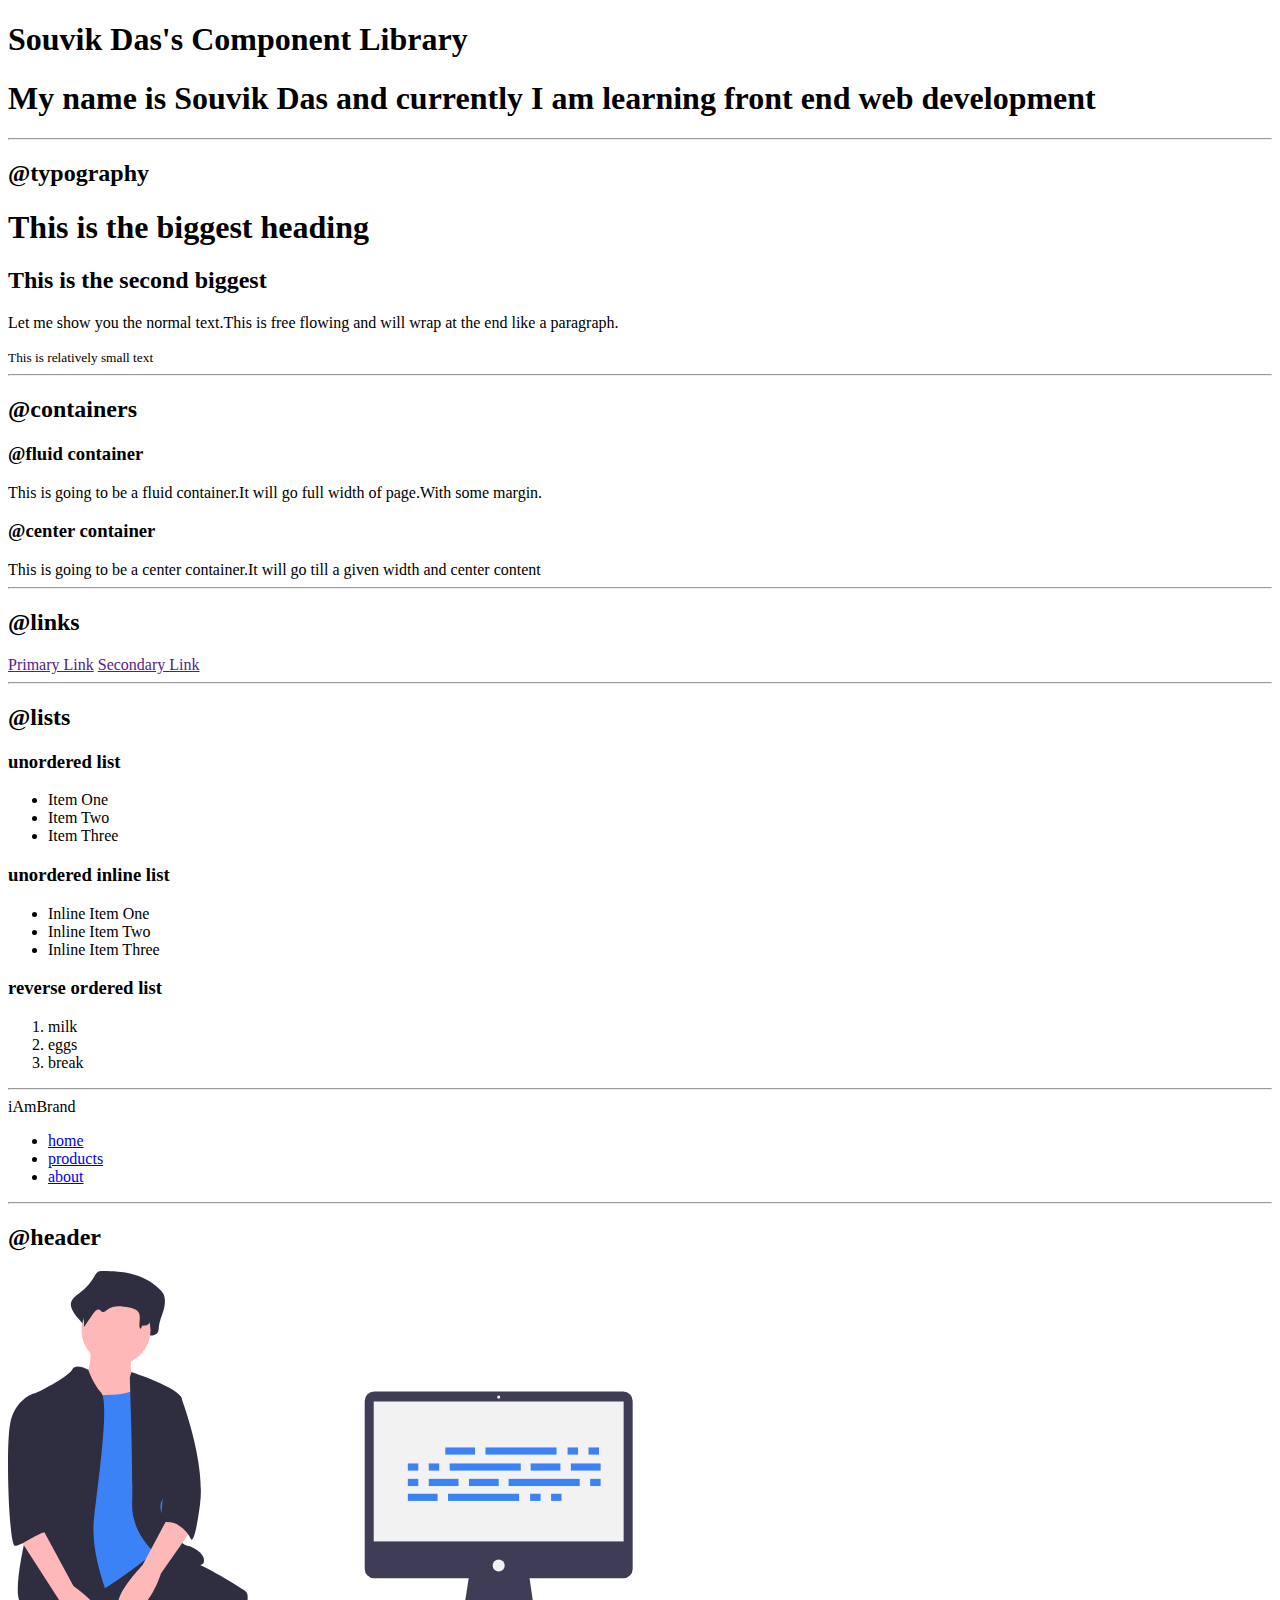
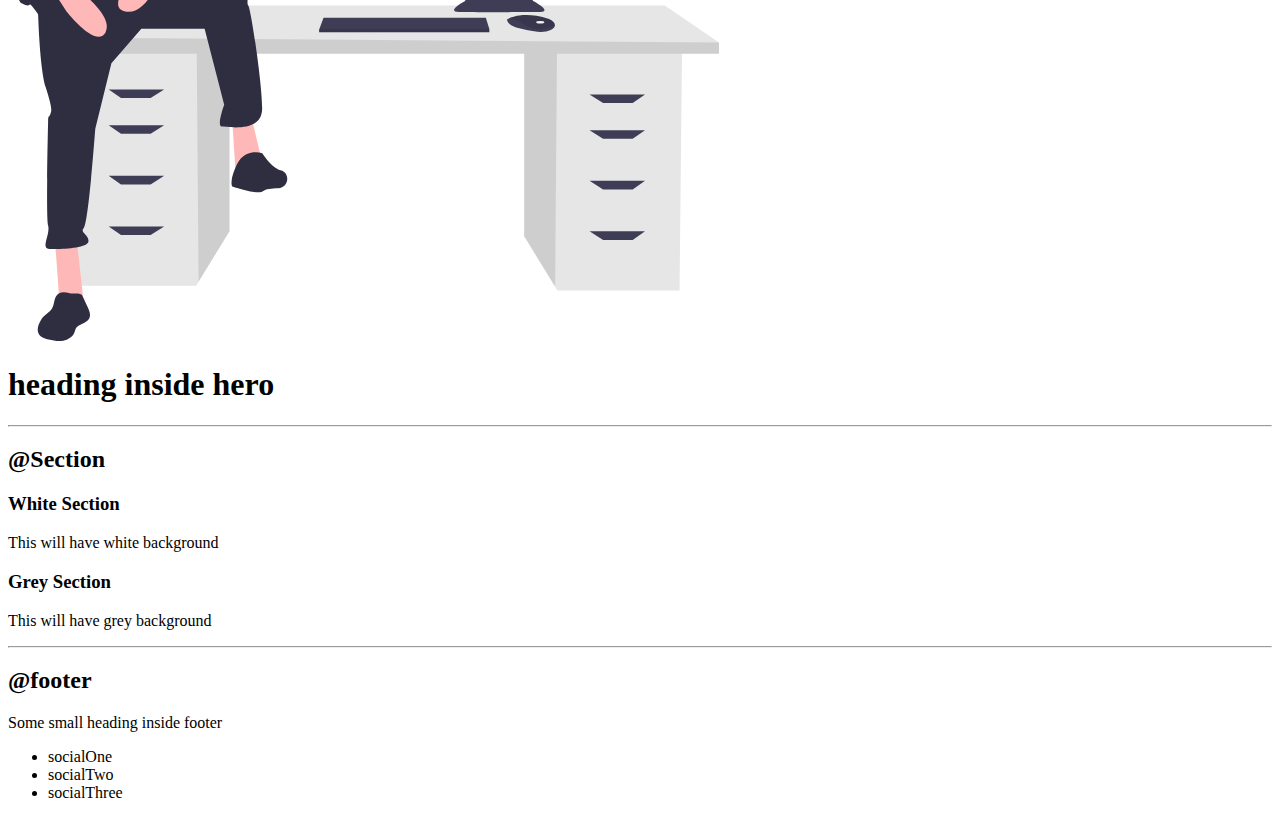
==== index.html @ 60ab934d "Initial Commit" ====
<!DOCTYPE html>
<html lang="en">
<head>
    <meta charset="UTF-8">
    <meta http-equiv="X-UA-Compatible" content="IE=edge">
    <meta name="viewport" content="width=device-width, initial-scale=1.0">
    <title>Component Library</title>
</head>
<body>
    <h1>Souvik Das's Component Library</h1>
    <h1>My name is Souvik Das and currently I am learning front end web development</h1>
    <hr>
    
    <h2>@typography</h2>
    <h1>This is the biggest heading</h1>
    <h2>This is the second biggest</h2>
    <p>Let me show you the normal text.This is free flowing and will wrap at the end like a paragraph.</p>
    <small>This is relatively small text</small>
    <hr>

    <h2>@containers</h2>
    <h3>@fluid container</h3>
    <div>This is going to be a fluid container.It will go full width of page.With some margin.</div>
    <h3>@center container</h3>
    <div>This is going to be a center container.It will go till a given width and center content</div>

    <hr>

    <h2>@links</h2>
    <a href="">Primary Link</a>
    <a href="">Secondary Link</a>

    <hr>
    <h2>@lists</h2>
    <h3>unordered list</h3>
    <ul>
        <li>Item One</li>
        <li>Item Two</li>
        <li>Item Three</li>
    </ul>

    <h3>unordered inline list</h3>

    <ul>
        <li>Inline Item One</li>
        <li>Inline Item Two</li>
        <li>Inline Item Three</li>
    </ul>
 
    <h3>reverse ordered list</h3>
    <ol>
        <li>milk</li>
        <li>eggs</li>
        <li>break</li>
    </ol>

    <hr>
    <nav>
        <div>iAmBrand</div>
        <ul>
            <li>
                <a href="/">home</a>
            </li>
            <li>
                <a href="/">products</a>
            </li>
            <li>
                <a href="/">about</a>
            </li>
        </ul>
    </nav>
    <hr>
    <h2>@header</h2>

    <header>
        <img src="images/hero.svg" alt="">
        <h1>heading inside hero</h1>
    </header>
    <hr>
    <h2>@Section</h2>
    <section>
        <h3>White Section</h3>
        <p>This will have white background</p>
    </section>
    <section>
        <h3>Grey Section</h3>
        <p>This will have grey background</p>
    </section>
    <hr>

    <h2>@footer</h2>
    <footer>
        <div>Some small heading inside footer</div>
        <ul>
            <li>socialOne</li>
            <li>socialTwo</li>
            <li>socialThree</li>
        </ul>
    </footer>
    <!-- <div style="height: 30vh;"></div> -->

</body>
</html>
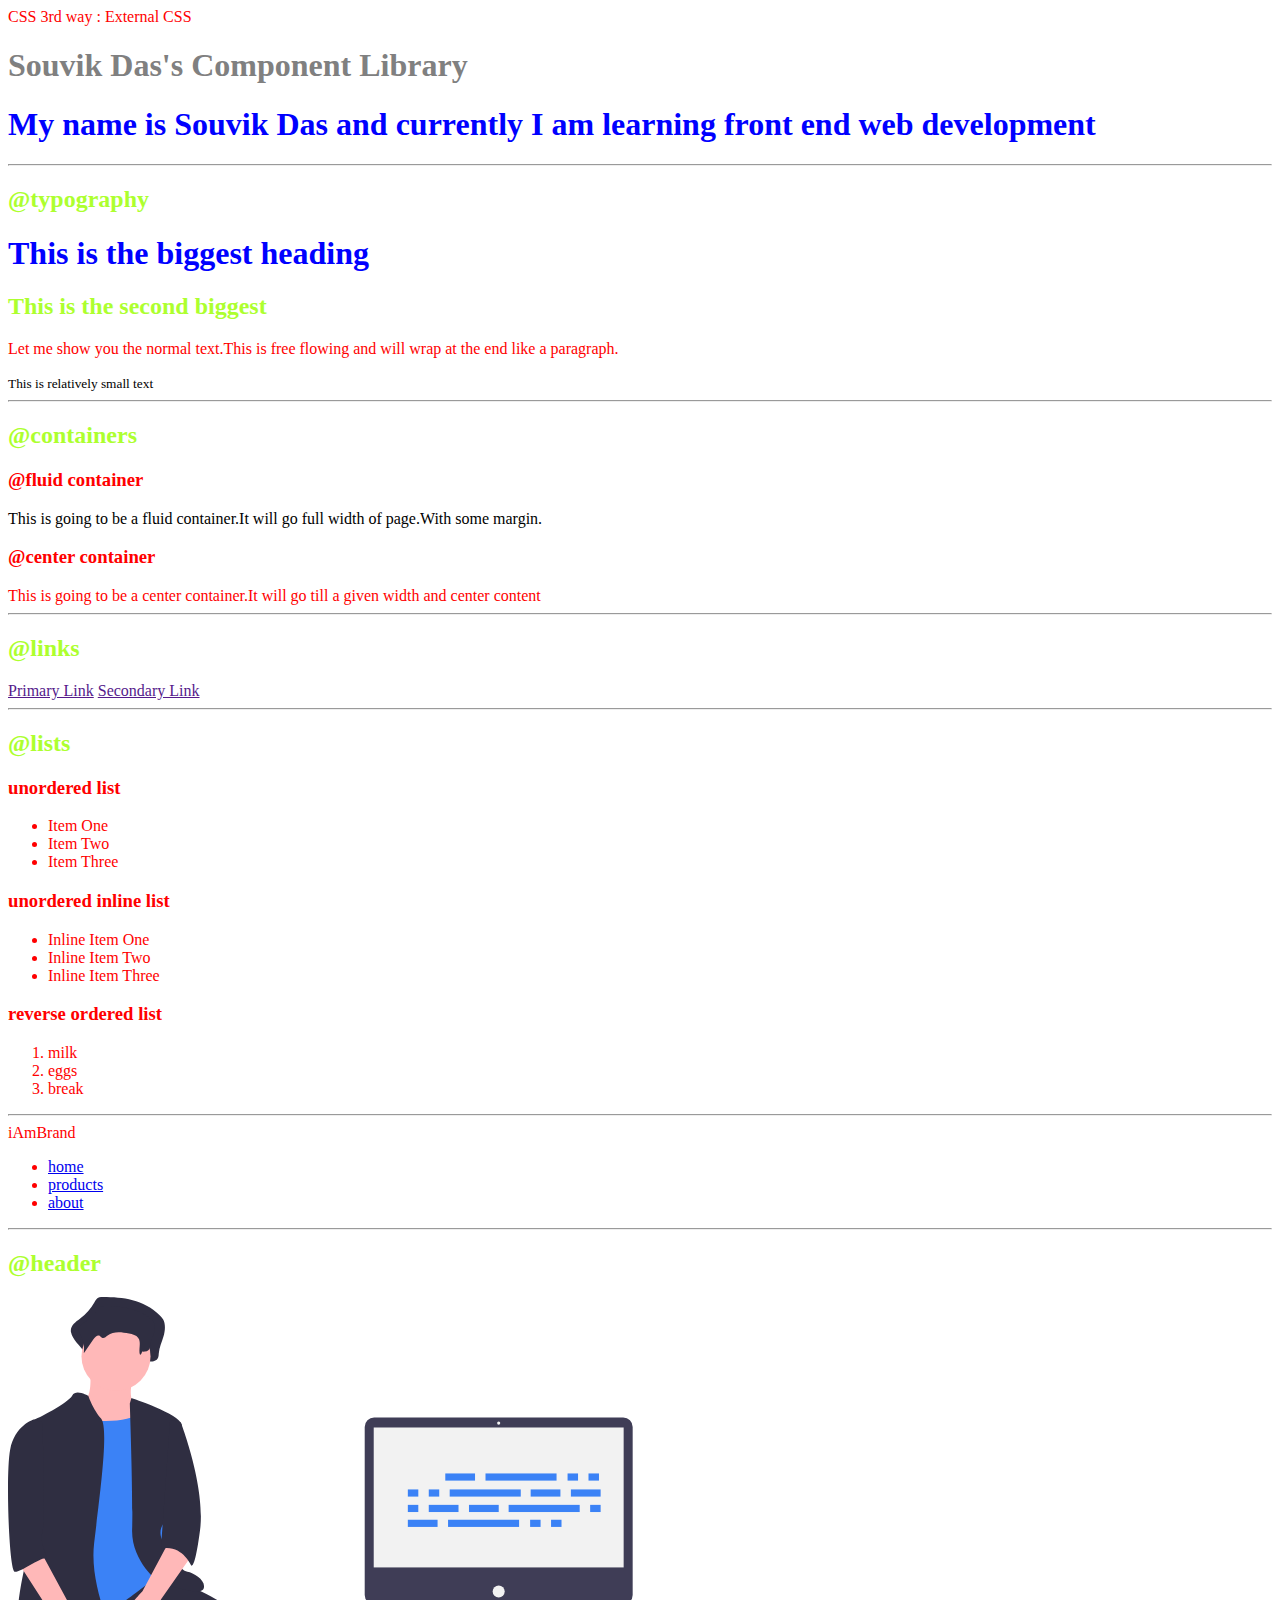
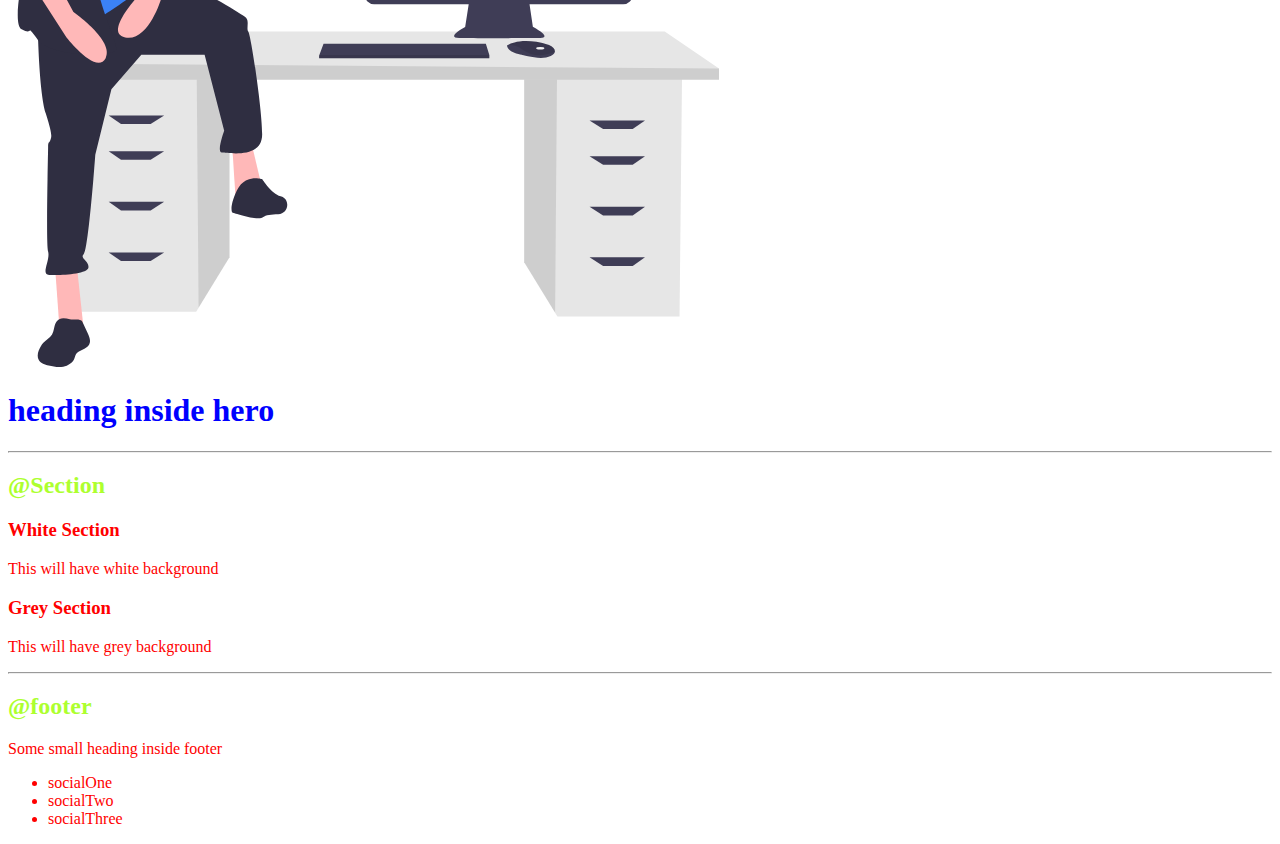
==== commit 14cd1f8f: "css : import and selectors" ====
--- a/index.html
+++ b/index.html
@@ -5,9 +5,23 @@
     <meta http-equiv="X-UA-Compatible" content="IE=edge">
     <meta name="viewport" content="width=device-width, initial-scale=1.0">
     <title>Component Library</title>
+
+    <!-- CSS way 1: Style tag/Internal css
+    <style>
+        body{
+            color: #2563EB;
+        }
+    </style> -->
+
+    CSS 3rd way : External CSS
+    <link rel="stylesheet" href="styles.css">
 </head>
 <body>
-    <h1>Souvik Das's Component Library</h1>
+    <!-- CSS 2nd way : Inline CSS
+    <h1 style="color: red;">Souvik Das's Component Library</h1>
+     -->
+    <h1 id="lib-header">Souvik Das's Component Library</h1>
+    
     <h1>My name is Souvik Das and currently I am learning front end web development</h1>
     <hr>
     
@@ -15,12 +29,12 @@
     <h1>This is the biggest heading</h1>
     <h2>This is the second biggest</h2>
     <p>Let me show you the normal text.This is free flowing and will wrap at the end like a paragraph.</p>
-    <small>This is relatively small text</small>
+    <small class="para">This is relatively small text</small>
     <hr>
 
     <h2>@containers</h2>
     <h3>@fluid container</h3>
-    <div>This is going to be a fluid container.It will go full width of page.With some margin.</div>
+    <div class="para">This is going to be a fluid container.It will go full width of page.With some margin.</div>
     <h3>@center container</h3>
     <div>This is going to be a center container.It will go till a given width and center content</div>
 
--- a/styles.css
+++ b/styles.css
@@ -0,0 +1,15 @@
+body{
+    color: red;
+}
+h1{
+    color: blue;
+}
+h2{
+    color: greenyellow;
+}
+#lib-header{
+    color: grey;
+}
+.para{
+    color: black;
+}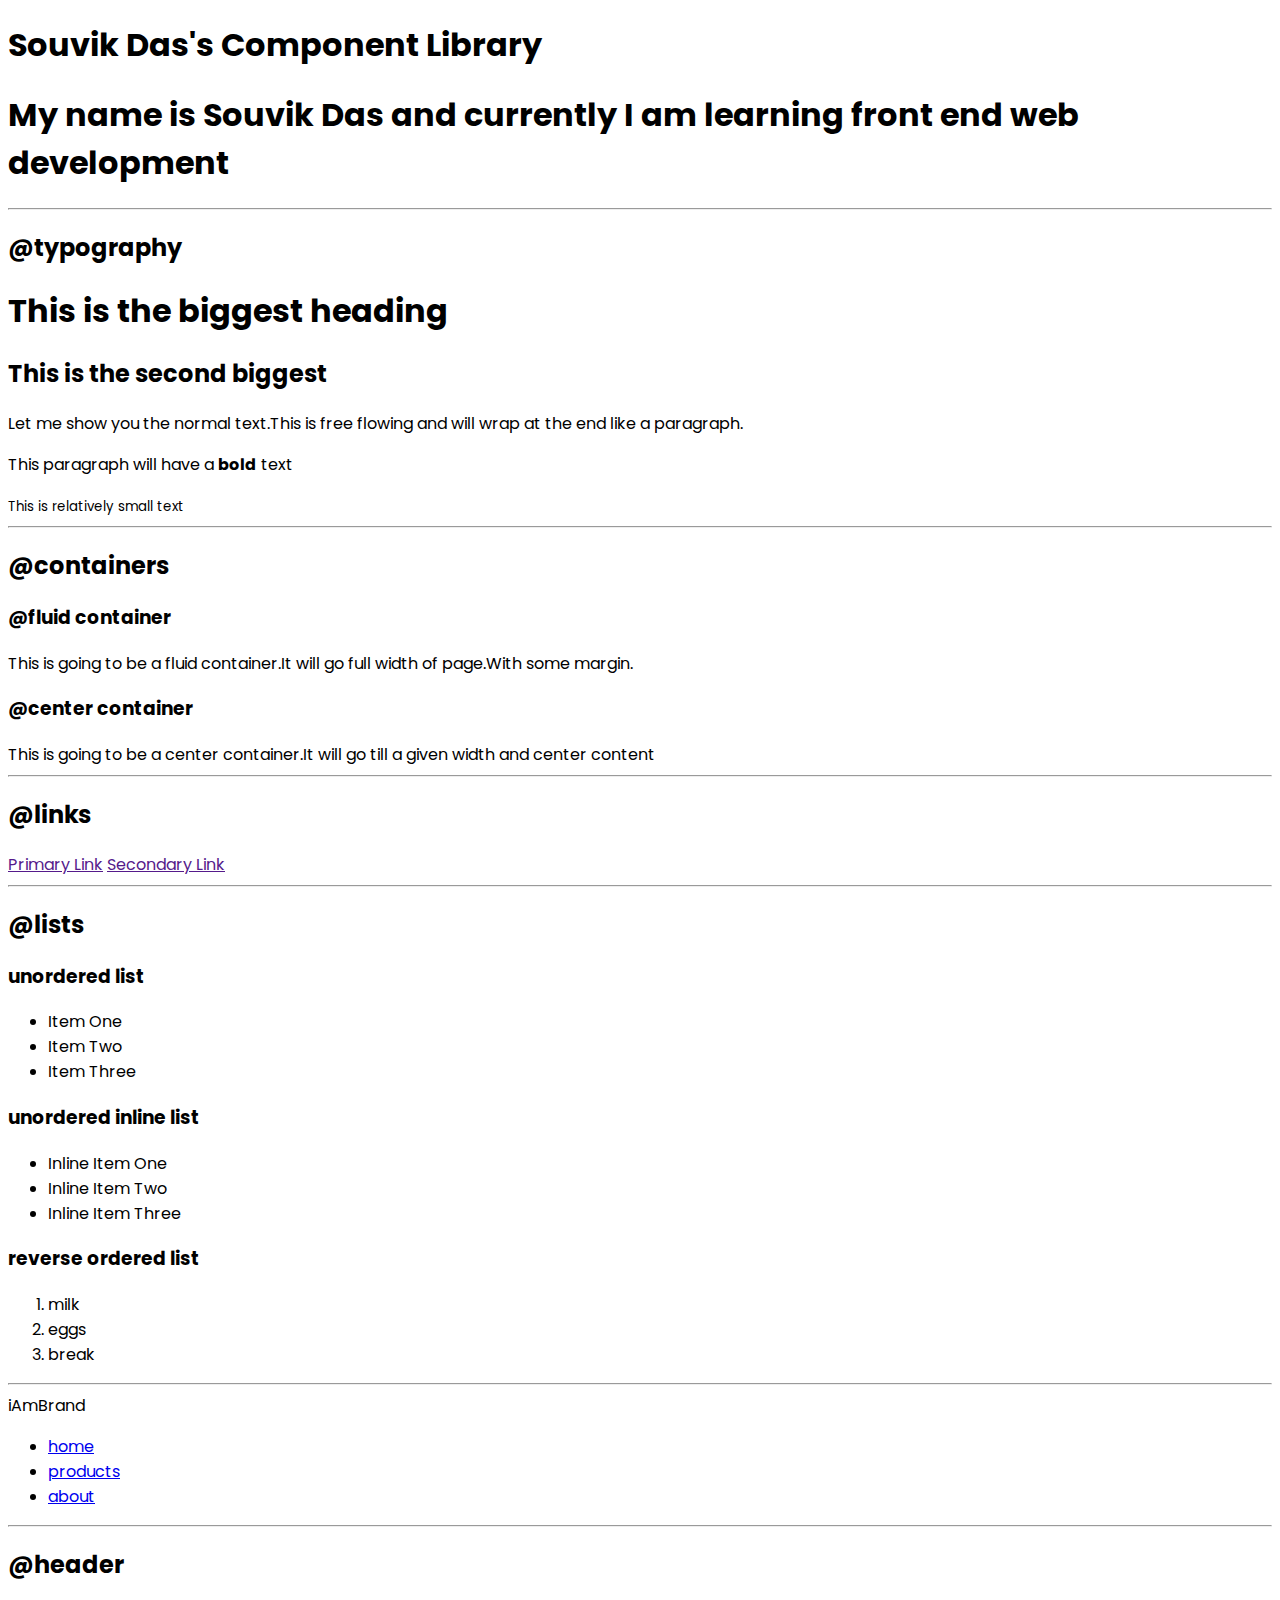
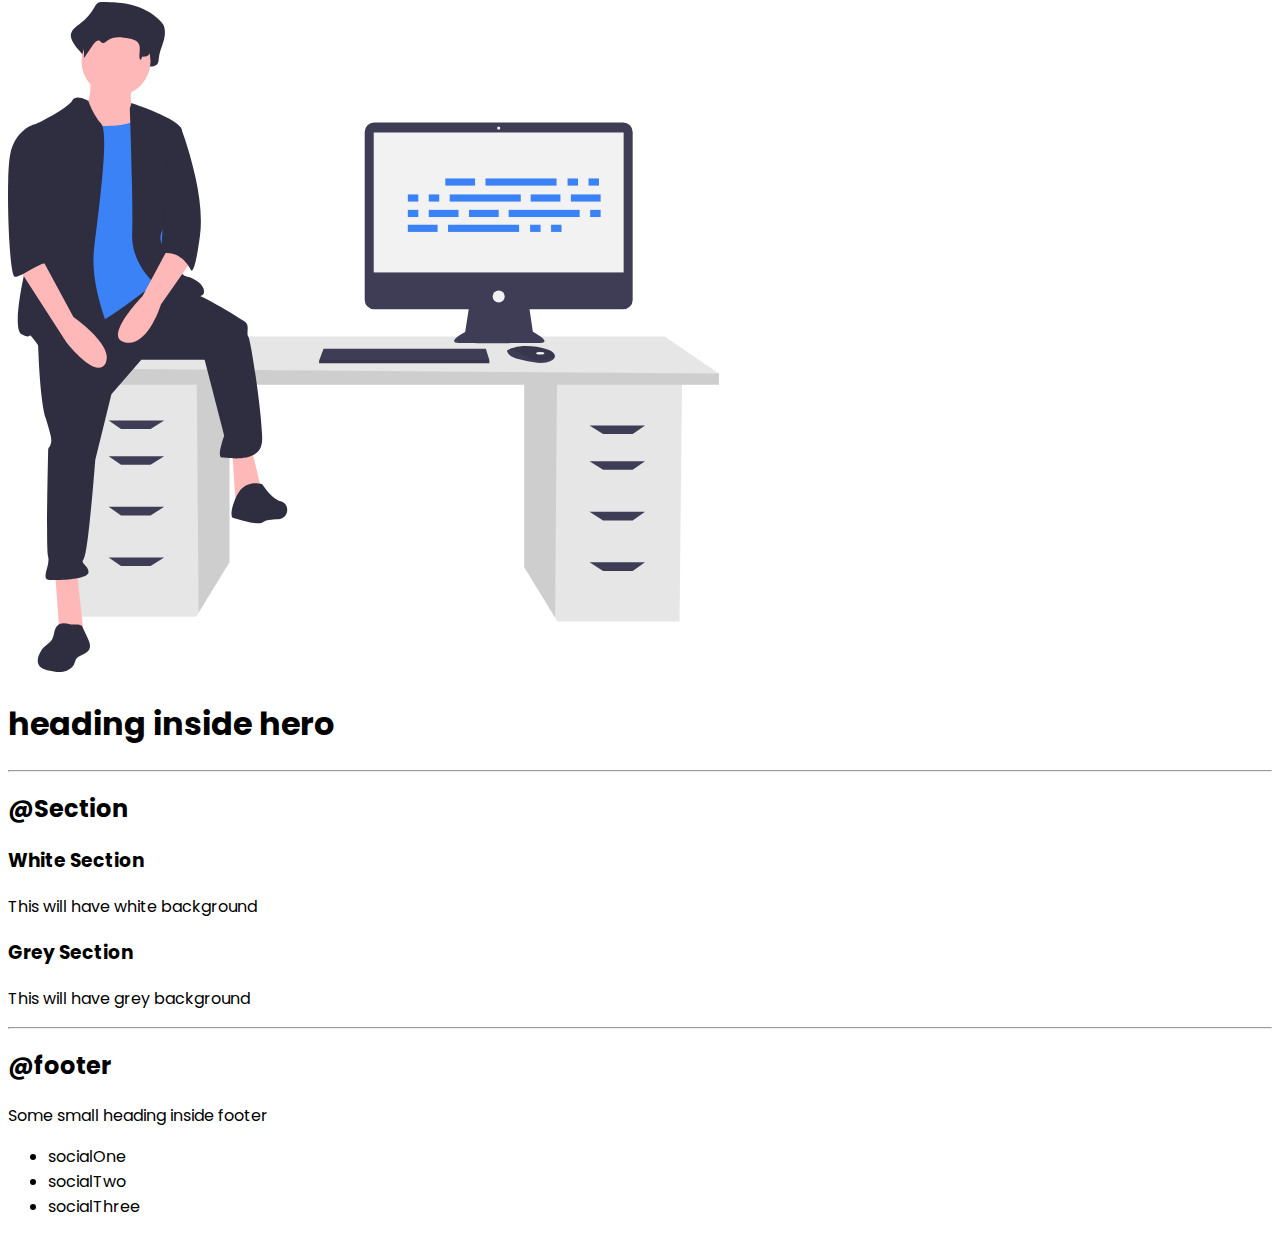
==== commit eb446f0b: "typography" ====
--- a/index.html
+++ b/index.html
@@ -13,14 +13,14 @@
         }
     </style> -->
 
-    CSS 3rd way : External CSS
+    <!-- CSS 3rd way : External CSS -->
     <link rel="stylesheet" href="styles.css">
 </head>
 <body>
     <!-- CSS 2nd way : Inline CSS
     <h1 style="color: red;">Souvik Das's Component Library</h1>
      -->
-    <h1 id="lib-header">Souvik Das's Component Library</h1>
+    <h1>Souvik Das's Component Library</h1>
     
     <h1>My name is Souvik Das and currently I am learning front end web development</h1>
     <hr>
@@ -29,12 +29,13 @@
     <h1>This is the biggest heading</h1>
     <h2>This is the second biggest</h2>
     <p>Let me show you the normal text.This is free flowing and will wrap at the end like a paragraph.</p>
-    <small class="para">This is relatively small text</small>
+    <p>This paragraph will have a <strong>bold</strong> text</p>
+    <small>This is relatively small text</small>
     <hr>
 
     <h2>@containers</h2>
     <h3>@fluid container</h3>
-    <div class="para">This is going to be a fluid container.It will go full width of page.With some margin.</div>
+    <div>This is going to be a fluid container.It will go full width of page.With some margin.</div>
     <h3>@center container</h3>
     <div>This is going to be a center container.It will go till a given width and center content</div>
 
--- a/styles.css
+++ b/styles.css
@@ -1,15 +1,4 @@
+@import url('https://fonts.googleapis.com/css2?family=Poppins:wght@400;600&display=swap');
 body{
-    color: red;
-}
-h1{
-    color: blue;
-}
-h2{
-    color: greenyellow;
-}
-#lib-header{
-    color: grey;
-}
-.para{
-    color: black;
+    font-family: 'Poppins', sans-serif;
 }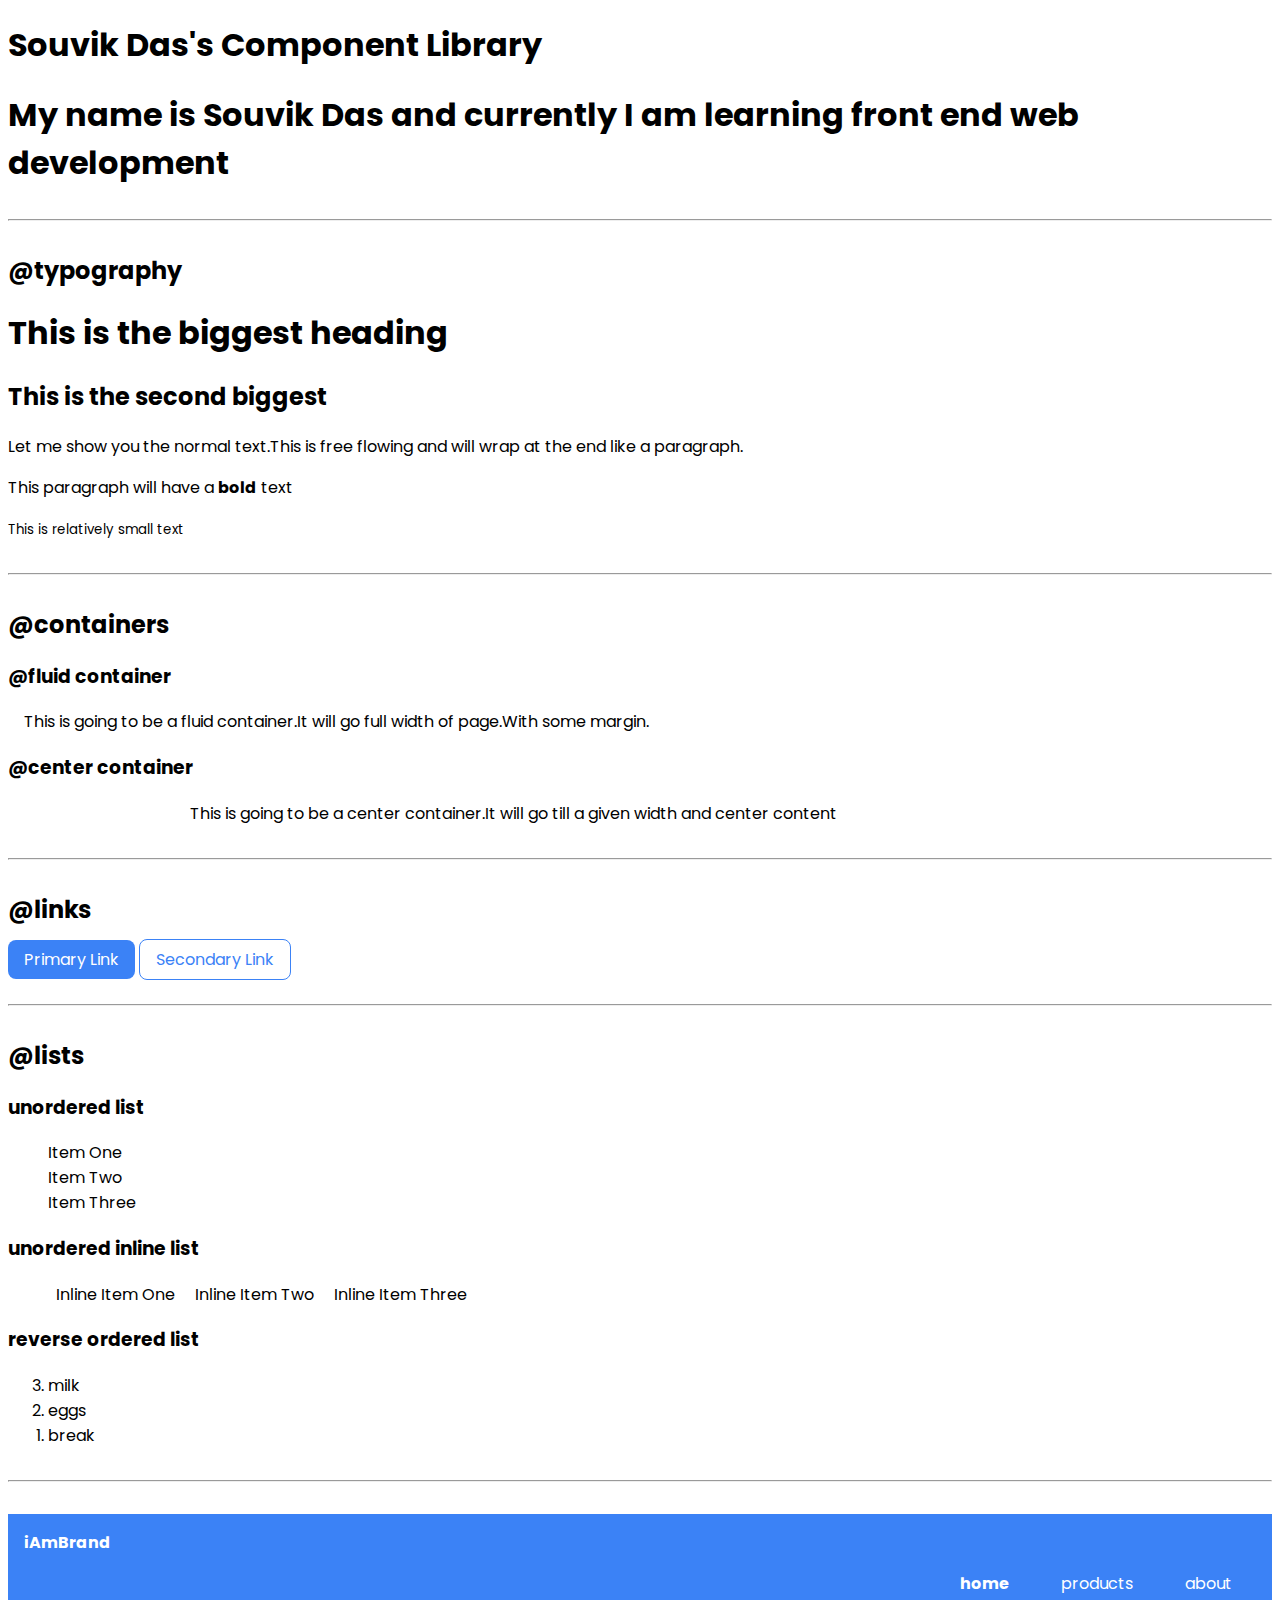
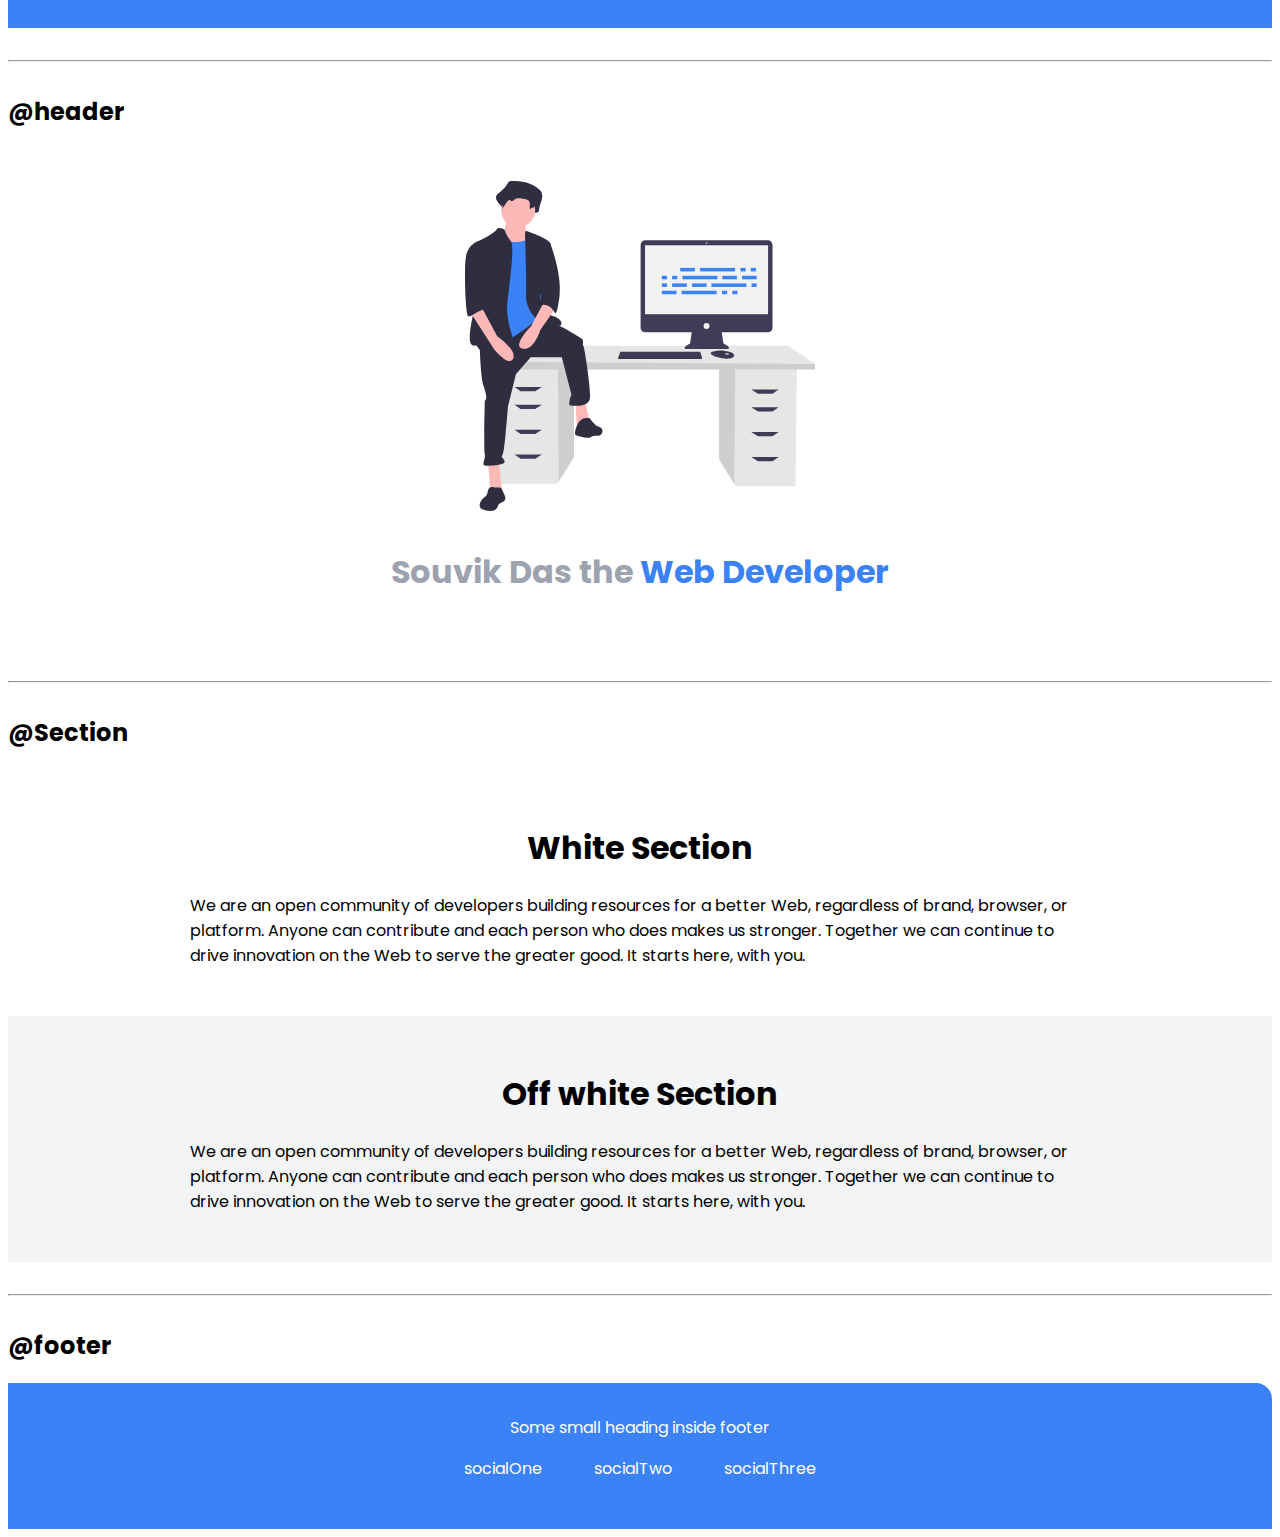
==== commit cbc52bef: "style : updated css file" ====
--- a/index.html
+++ b/index.html
@@ -35,20 +35,20 @@
 
     <h2>@containers</h2>
     <h3>@fluid container</h3>
-    <div>This is going to be a fluid container.It will go full width of page.With some margin.</div>
+    <div class="container container-fluid">This is going to be a fluid container.It will go full width of page.With some margin.</div>
     <h3>@center container</h3>
-    <div>This is going to be a center container.It will go till a given width and center content</div>
+    <div class="container container-center">This is going to be a center container.It will go till a given width and center content</div>
 
     <hr>
 
     <h2>@links</h2>
-    <a href="">Primary Link</a>
-    <a href="">Secondary Link</a>
+    <a class="link link-primary" href="">Primary Link</a>
+    <a class="link link-secondary" href="">Secondary Link</a>
 
     <hr>
     <h2>@lists</h2>
     <h3>unordered list</h3>
-    <ul>
+    <ul class="list-non-bullet">
         <li>Item One</li>
         <li>Item Two</li>
         <li>Item Three</li>
@@ -56,63 +56,84 @@
 
     <h3>unordered inline list</h3>
 
-    <ul>
-        <li>Inline Item One</li>
-        <li>Inline Item Two</li>
-        <li>Inline Item Three</li>
+    <ul class="list-non-bullet">
+        <li class="list-item-inline">Inline Item One</li>
+        <li class="list-item-inline">Inline Item Two</li>
+        <li class="list-item-inline">Inline Item Three</li>
     </ul>
  
     <h3>reverse ordered list</h3>
-    <ol>
+    <ol reversed>
         <li>milk</li>
         <li>eggs</li>
         <li>break</li>
     </ol>
 
     <hr>
-    <nav>
-        <div>iAmBrand</div>
-        <ul>
-            <li>
-                <a href="/">home</a>
+    <nav class="navigation">
+        <div class="nav-brand">iAmBrand</div>
+        <ul class="list-non-bullet nav-pills">
+            <li class="list-item-inline">
+                <a class="link link-active" href="/">home</a>
             </li>
-            <li>
-                <a href="/">products</a>
+            <li class="list-item-inline">
+                <a class="link" href="/">products</a>
             </li>
-            <li>
-                <a href="/">about</a>
+            <li class="list-item-inline">
+                <a class="link" href="/">about</a>
             </li>
         </ul>
     </nav>
     <hr>
+
     <h2>@header</h2>
 
-    <header>
-        <img src="images/hero.svg" alt="">
-        <h1>heading inside hero</h1>
+    <header class="hero">
+        <img class="hero-img" src="images/hero.svg" alt="">
+        <h1 class="hero-heading">Souvik Das the 
+            <span class="heading-inverted"> Web Developer
+            </span>   
+            </h1>
     </header>
     <hr>
     <h2>@Section</h2>
-    <section>
-        <h3>White Section</h3>
-        <p>This will have white background</p>
+    <section class="section">
+        <div class="container container-center">
+        <h1>White Section</h1>
+        <p>We are an open community of developers building resources for a better Web, regardless of brand, browser, or platform. Anyone can contribute and each person who does makes us stronger. Together we can continue to drive innovation on the Web to serve the greater good. It starts here, with you.</p>
+    </div>
     </section>
-    <section>
-        <h3>Grey Section</h3>
-        <p>This will have grey background</p>
+    <section class="section ow">
+        <div class="container container-center">
+
+        <h1>Off white Section</h1>
+        <p>We are an open community of developers building resources for a better Web, regardless of brand, browser, or platform. Anyone can contribute and each person who does makes us stronger. Together we can continue to drive innovation on the Web to serve the greater good. It starts here, with you.</p>
+    </div>
+
     </section>
     <hr>
 
     <h2>@footer</h2>
-    <footer>
-        <div>Some small heading inside footer</div>
-        <ul>
-            <li>socialOne</li>
-            <li>socialTwo</li>
-            <li>socialThree</li>
+    <footer class="footer">
+        <div class="footer-header">Some small heading inside footer</div>
+        <ul class="social-links list-non-bullet">
+        <li class="list-item-inline">
+         <a class="link" href="/">
+            socialOne
+         </a>   
+        </li>
+        <li class="list-item-inline">
+          <a class="link" href="/">socialTwo
+          </a>
+        </li>
+        <li class="list-item-inline">
+         <a class="link" href="/">
+          socialThree
+        </a>
+        </li>
         </ul>
     </footer>
     <!-- <div style="height: 30vh;"></div> -->
 
 </body>
-</html>+</html> --- a/styles.css
+++ b/styles.css
@@ -1,4 +1,125 @@
 @import url('https://fonts.googleapis.com/css2?family=Poppins:wght@400;600&display=swap');
+
+:root{
+    --primary-color: #3B82F6;
+    --off-white : #F3F4F6;
+    --dark-grey : #9CA3AF;
+}
+
 body{
     font-family: 'Poppins', sans-serif;
+}
+
+hr{
+    margin: 2rem 0rem;
+}
+/** container **/
+.container{
+    padding-left: 1rem;
+    padding-right: 1rem;
+}
+
+.container-center{
+    max-width: 900px;
+    margin: auto;
+}
+
+/** links **/
+.link{
+    text-decoration: none;
+    padding: 0.5rem 1rem ;
+}
+.link-primary{
+    background-color: var(--primary-color);
+    border-radius: 0.5rem;
+    color: white;
+}
+.link-secondary{
+    color: var(--primary-color);
+    border-radius: 0.5rem;
+    border: 1px solid var(--primary-color);
+}
+
+/** lists **/
+.list-non-bullet{
+    list-style: none;
+}
+.list-item-inline{
+    display: inline; /* horizontal */
+    padding: 0rem 0.5rem;
+
+}
+
+/** navigation **/
+.navigation{
+    background-color: var(--primary-color);
+    color: white;
+    padding: 1rem;
+    border-bottom-left-radius: 1 rem;
+}
+.navigation .nav-brand{
+    font-weight: bold;
+
+}
+
+.navigation .nav-pills{
+    text-align: right;
+}
+.navigation .link{
+    color: white;
+}
+
+.navigation .link-active{
+    font-weight: bold;
+}
+
+/** header **/
+.hero{
+    padding: 2rem;
+}
+
+.hero .hero-img{
+    max-width: 350px;
+    display: block;
+    margin: auto;
+}
+.hero .hero-heading{
+    text-align: center;
+    padding-top: 1rem;
+    color: var(--dark-grey);
+}
+
+.hero .hero-heading .heading-inverted{
+    color: var(--primary-color);
+}
+
+/** section **/
+.section{
+    padding: 2rem;
+}
+.section h1{
+    text-align: center;
+    
+}
+
+.ow{
+    background-color: var(--off-white);
+}
+
+
+/** footers **/
+
+.footer{
+    background-color: var(--primary-color);
+    padding: 2rem 1rem;
+    text-align: center;
+    color: white;
+    border-top-right-radius: 1rem;
+}
+.footer .link{
+    color: white;
+}
+
+.footer ul{
+    padding-inline-start: 0px;
 }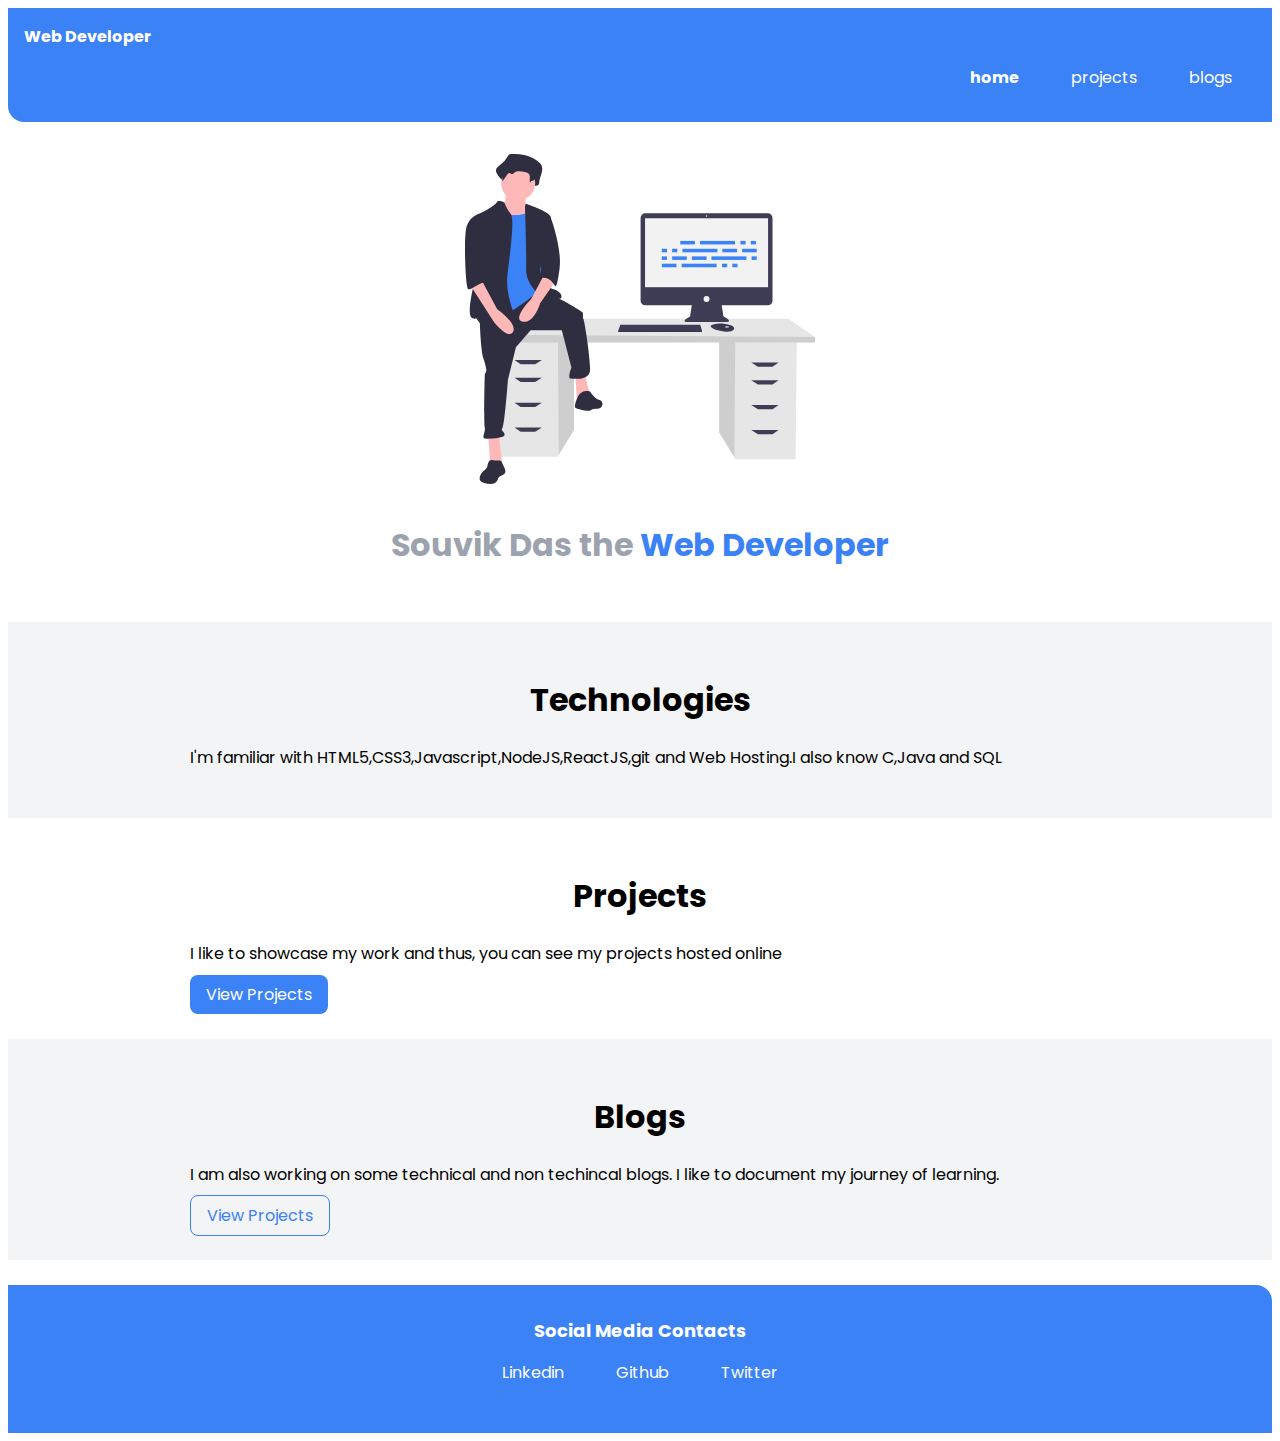
==== commit 32d18173: "refactor: changed the structure" ====
--- a/index.html
+++ b/index.html
@@ -4,90 +4,24 @@
     <meta charset="UTF-8">
     <meta http-equiv="X-UA-Compatible" content="IE=edge">
     <meta name="viewport" content="width=device-width, initial-scale=1.0">
-    <title>Component Library</title>
-
-    <!-- CSS way 1: Style tag/Internal css
-    <style>
-        body{
-            color: #2563EB;
-        }
-    </style> -->
-
-    <!-- CSS 3rd way : External CSS -->
+    <title>Souvik | Web Developer</title>
     <link rel="stylesheet" href="styles.css">
 </head>
 <body>
-    <!-- CSS 2nd way : Inline CSS
-    <h1 style="color: red;">Souvik Das's Component Library</h1>
-     -->
-    <h1>Souvik Das's Component Library</h1>
-    
-    <h1>My name is Souvik Das and currently I am learning front end web development</h1>
-    <hr>
-    
-    <h2>@typography</h2>
-    <h1>This is the biggest heading</h1>
-    <h2>This is the second biggest</h2>
-    <p>Let me show you the normal text.This is free flowing and will wrap at the end like a paragraph.</p>
-    <p>This paragraph will have a <strong>bold</strong> text</p>
-    <small>This is relatively small text</small>
-    <hr>
-
-    <h2>@containers</h2>
-    <h3>@fluid container</h3>
-    <div class="container container-fluid">This is going to be a fluid container.It will go full width of page.With some margin.</div>
-    <h3>@center container</h3>
-    <div class="container container-center">This is going to be a center container.It will go till a given width and center content</div>
-
-    <hr>
-
-    <h2>@links</h2>
-    <a class="link link-primary" href="">Primary Link</a>
-    <a class="link link-secondary" href="">Secondary Link</a>
-
-    <hr>
-    <h2>@lists</h2>
-    <h3>unordered list</h3>
-    <ul class="list-non-bullet">
-        <li>Item One</li>
-        <li>Item Two</li>
-        <li>Item Three</li>
-    </ul>
-
-    <h3>unordered inline list</h3>
-
-    <ul class="list-non-bullet">
-        <li class="list-item-inline">Inline Item One</li>
-        <li class="list-item-inline">Inline Item Two</li>
-        <li class="list-item-inline">Inline Item Three</li>
-    </ul>
- 
-    <h3>reverse ordered list</h3>
-    <ol reversed>
-        <li>milk</li>
-        <li>eggs</li>
-        <li>break</li>
-    </ol>
-
-    <hr>
     <nav class="navigation">
-        <div class="nav-brand">iAmBrand</div>
+        <div class="nav-brand">Web Developer</div>
         <ul class="list-non-bullet nav-pills">
             <li class="list-item-inline">
                 <a class="link link-active" href="/">home</a>
             </li>
             <li class="list-item-inline">
-                <a class="link" href="/">products</a>
+                <a class="link" href="/projects.html">projects</a>
             </li>
             <li class="list-item-inline">
-                <a class="link" href="/">about</a>
+                <a class="link" href="/blogs.html">blogs</a>
             </li>
         </ul>
     </nav>
-    <hr>
-
-    <h2>@header</h2>
-
     <header class="hero">
         <img class="hero-img" src="images/hero.svg" alt="">
         <h1 class="hero-heading">Souvik Das the 
@@ -95,45 +29,50 @@
             </span>   
             </h1>
     </header>
-    <hr>
-    <h2>@Section</h2>
+
+    <section class="section ow">
+        <div class="container container-center">
+
+        <h1>Technologies</h1>
+        <p>I'm familiar with HTML5,CSS3,Javascript,NodeJS,ReactJS,git and Web Hosting.I also know C,Java and SQL</p>
+    </div>
+
+    </section>
     <section class="section">
         <div class="container container-center">
-        <h1>White Section</h1>
-        <p>We are an open community of developers building resources for a better Web, regardless of brand, browser, or platform. Anyone can contribute and each person who does makes us stronger. Together we can continue to drive innovation on the Web to serve the greater good. It starts here, with you.</p>
+        <h1>Projects</h1>
+        <p>I like to showcase my work and thus, you can see my projects hosted online</p>
+        <a class="link link-primary" href="">View Projects</a>
     </div>
     </section>
     <section class="section ow">
         <div class="container container-center">
 
-        <h1>Off white Section</h1>
-        <p>We are an open community of developers building resources for a better Web, regardless of brand, browser, or platform. Anyone can contribute and each person who does makes us stronger. Together we can continue to drive innovation on the Web to serve the greater good. It starts here, with you.</p>
+        <h1>Blogs</h1>
+        <p>I am also working on some technical and non techincal blogs. I like to document my journey of learning.</p>
+        <a class="link link-secondary" href="">View Projects</a>
     </div>
-
     </section>
-    <hr>
-
-    <h2>@footer</h2>
+    <br>
     <footer class="footer">
-        <div class="footer-header">Some small heading inside footer</div>
+        <div class="footer-header">Social  Media Contacts</div>
         <ul class="social-links list-non-bullet">
         <li class="list-item-inline">
-         <a class="link" href="/">
-            socialOne
+         <a class="link" href="https://linkedin.com/">
+            Linkedin
          </a>   
         </li>
         <li class="list-item-inline">
-          <a class="link" href="/">socialTwo
+          <a class="link" href="https://github.com">Github
           </a>
         </li>
         <li class="list-item-inline">
-         <a class="link" href="/">
-          socialThree
+         <a class="link" href="https://twitter.com">
+          Twitter
         </a>
         </li>
         </ul>
     </footer>
-    <!-- <div style="height: 30vh;"></div> -->
-
+    
 </body>
-</html> +</html>--- a/styles.css
+++ b/styles.css
@@ -13,6 +13,12 @@
 hr{
     margin: 2rem 0rem;
 }
+/** spaces **/
+.margin-md{
+    margin: 2rem;
+}
+
+
 /** container **/
 .container{
     padding-left: 1rem;
@@ -55,7 +61,7 @@
     background-color: var(--primary-color);
     color: white;
     padding: 1rem;
-    border-bottom-left-radius: 1 rem;
+    border-bottom-left-radius: 1rem;
 }
 .navigation .nav-brand{
     font-weight: bold;
@@ -122,4 +128,9 @@
 
 .footer ul{
     padding-inline-start: 0px;
+}
+
+.footer .footer-header{
+    font-weight: bold;
+    font-size: large;
 }